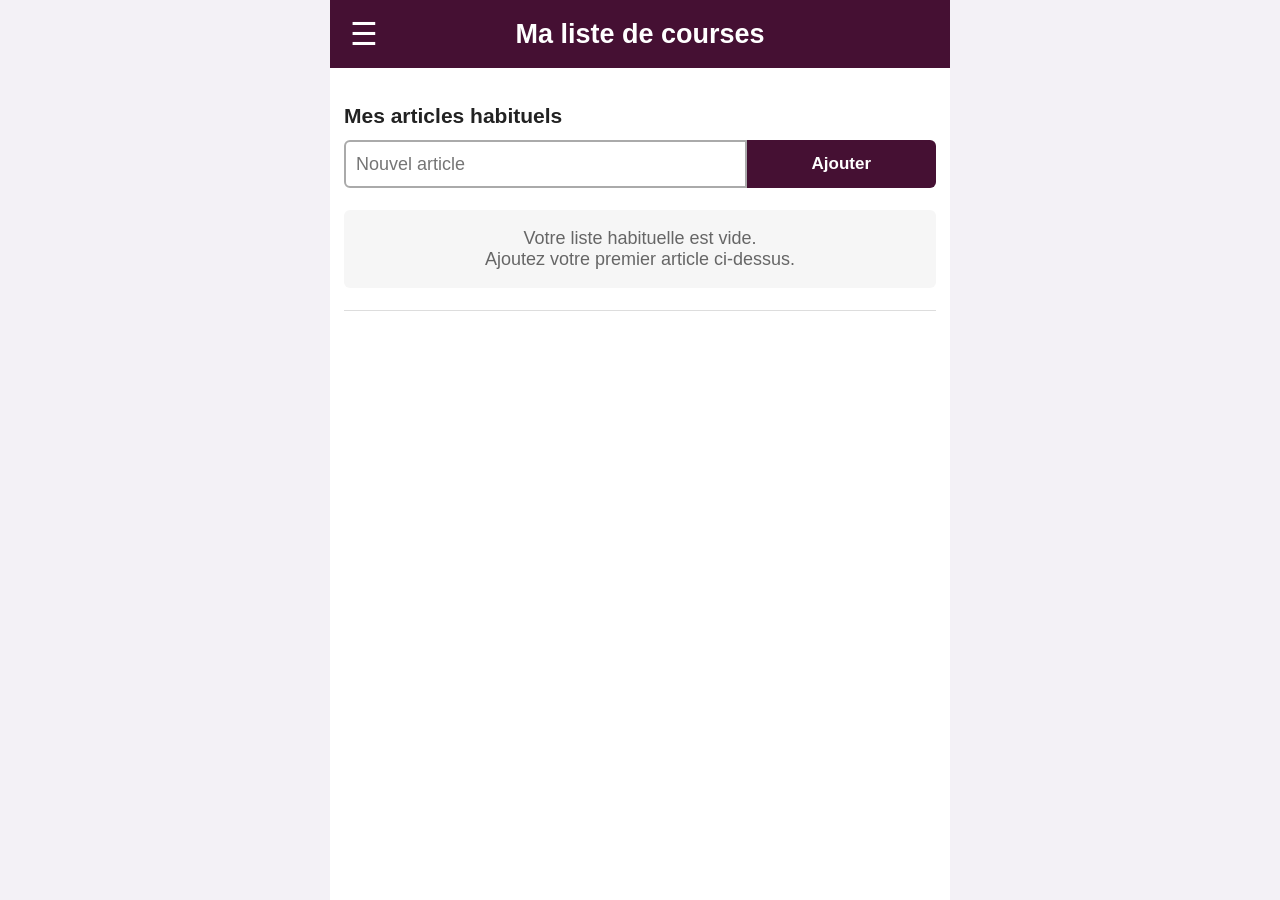
==== index.html @ 74dc0806 "Ajoute l'import des anciens tickets JSON" ====
<!doctype html>
<html lang="fr" manifest="offline.appcache">
<head>
  <meta charset="utf-8">
  <meta name="viewport" content="width=device-width, initial-scale=1, maximum-scale=1">
  <meta name="theme-color" content="#300A24">
  <title>Ma liste de courses</title>
  <link rel="manifest" href="manifest.json">
  <link rel="icon" type="image/png" href="icons/icon-512.png">
  <link rel="apple-touch-icon" href="icons/icon-512.png">
  <link rel="stylesheet" href="style.css?v=14">
</head>
<body>
<div class="app">
  <header class="app-header">
    <button type="button" id="optionsButton" class="menu-button" aria-label="Options" title="Options">☰</button>
    <div class="header-title">
      <h1>Ma liste de courses</h1>
      <p class="status" id="status"></p>
    </div>
    <div class="header-spacer" aria-hidden="true"></div>

    <div id="optionsPanel" class="options-panel">
      <button type="button" id="newTrip" class="strong-action">Nouvelle liste de courses</button>
      <button type="button" id="saveTrip" class="secondary">Enregistrer cette course</button>
      <a class="button-link secondary" href="historique.html">Historique des prix</a>
      <button type="button" id="backupData" class="secondary">Sauvegarder mes données</button>
      <label class="button-link secondary file-label" for="restoreFile">Restaurer une sauvegarde</label>
      <input id="restoreFile" class="file-input" type="file" accept="application/json,.json">
    </div>
  </header>

  <main>
    <section id="currentTripSection" class="current-trip-section">
      <div class="section-title-row">
        <span id="tripCount" class="trip-count"></span>
      </div>
      <div id="tripEmpty" class="empty compact-empty"></div>
      <ul id="tripList" class="list trip-list"></ul>
      <section class="total-box trip-total-box">
        <span>Total acheté</span>
        <strong id="total">0,00 €</strong>
      </section>
    </section>

    <section class="catalog-section">
      <h2>Mes articles habituels</h2>
      <form id="addForm" class="add-form">
        <div class="add-row">
          <input id="newName" type="text" autocomplete="off" maxlength="60" placeholder="Nouvel article">
          <button type="submit" class="primary">Ajouter</button>
        </div>
      </form>

      <div id="emptyMessage" class="empty">Votre liste habituelle est vide.<br>Ajoutez votre premier article ci-dessus.</div>
      <ul id="list" class="list catalog-list"></ul>
    </section>
  </main>
</div>
<script src="app.js?v=12"></script>
</body>
</html>
---- style.css ----
* { box-sizing: border-box; }
html, body { margin: 0; padding: 0; background: #f3f1f6; color: #222; font-family: Arial, Helvetica, sans-serif; font-size: 18px; }
body { min-height: 100vh; }
.app { width: 100%; max-width: 620px; margin: 0 auto; background: #fff; min-height: 100vh; }
.app-header { position: relative; background: #451033; color: #fff; padding: 12px 10px; display: flex; align-items: center; }
.header-title { flex: 1; min-width: 0; text-align: center; }
.header-spacer, .menu-button, .back-button { width: 48px; flex: 0 0 48px; }
h1 { margin: 0; font-size: 27px; }
.status { margin: 5px 0 0; font-size: 13px; opacity: .9; }
.menu-button { min-height: 44px; padding: 0; border: 0; border-radius: 6px; background: transparent; color: #fff; font-size: 31px; font-weight: normal; line-height: 1; }
.back-button { color: #fff; text-decoration: none; font-size: 44px; line-height: 44px; text-align: center; }
main { padding: 14px; }
label { display: block; font-weight: bold; margin-bottom: 7px; }
.add-row { display: table; width: 100%; }
.add-row input, .add-row button { display: table-cell; vertical-align: middle; }
.add-row input { width: 68%; height: 48px; border: 2px solid #aaa; border-radius: 6px 0 0 6px; padding: 8px 10px; font-size: 18px; }
button, .button-link { min-height: 48px; border: 0; border-radius: 6px; padding: 8px 13px; font-size: 17px; font-weight: bold; cursor: pointer; }
.primary { width: 32%; background: #451033; color: #fff; border-radius: 0 6px 6px 0; }
.column-help { display: none; justify-content: flex-end; gap: 24px; margin: 15px 45px -12px 0; color: #777; font-size: 12px; }
.list { list-style: none; padding: 0; margin: 18px 0; border-top: 1px solid #ddd; }
.item { display: flex; align-items: center; width: 100%; padding: 8px 0; border-bottom: 1px solid #ddd; min-width: 0; }
.drag-handle { width: 30px; flex: 0 0 30px; min-height: 42px; display: flex; align-items: center; justify-content: center; color: #777; font-size: 25px; line-height: 1; cursor: move; -webkit-user-select: none; user-select: none; }
.catalog-item.dragging { opacity: .55; background: #f3e9ef; }
.item-check { width: 38px; flex: 0 0 38px; }
.item-check input { width: 25px; height: 25px; accent-color: #6E4857; }
.item-name { flex: 1 1 auto; min-width: 62px; padding: 0 5px 0 0; font-size: 18px; word-break: break-word; }
.item.checked .item-name { text-decoration: line-through; color: #777; }
.item-quantity { width: 82px; flex: 0 0 82px; display: flex; align-items: center; }
.quantity { width: 48px; height: 40px; padding: 4px; text-align: right; border: 1px solid #aaa; border-radius: 5px 0 0 5px; font-size: 16px; }
.unit { width: 34px; height: 40px; padding: 1px; border: 1px solid #aaa; border-left: 0; border-radius: 0 5px 5px 0; background: #fff; font-size: 14px; }
.item-price { width: 103px; flex: 0 0 103px; display: flex; align-items: center; }
.price { width: 64px; height: 40px; padding: 4px; text-align: right; border: 1px solid #aaa; border-radius: 5px; font-size: 16px; }
.price-unit { width: 38px; margin-left: 3px; font-size: 13px; white-space: nowrap; }
.empty { margin: 22px 0; padding: 18px 10px; text-align: center; color: #666; background: #f6f6f6; border-radius: 6px; }
.total-box { display: table; width: 100%; margin-top: 16px; padding: 15px 12px; background: #f3eaf0; border: 2px solid #451033; border-radius: 7px; font-size: 23px; }
.total-box span, .total-box strong { display: table-cell; }
.total-box strong { text-align: right; }
.options-panel { display: none; position: absolute; top: 68px; right: 14px; z-index: 1000; width: 280px; max-width: calc(100% - 28px); padding: 10px; background: white; border: 1px solid #ccc; border-radius: 6px; box-shadow: 0 4px 14px rgba(0, 0, 0, 0.18); }
.options-panel.open { display: block; }
.options-panel button, .options-panel .button-link { display: block; width: 100%; margin-bottom: 9px; text-align: center; text-decoration: none; }
.secondary { background: #ddd; color: #222; }
.strong-action { background: #451033; color: #fff; }
.danger { background: #8a1f1f; color: #fff; }
.file-input { display: none; }
.file-label { line-height: 32px; }
.history-section { margin-bottom: 24px; }
.history-section h2 { margin: 8px 0 12px; font-size: 21px; }
.product-select { width: 100%; min-height: 46px; padding: 7px; border: 1px solid #aaa; border-radius: 6px; background: #fff; font-size: 17px; }
.chart-box { margin-top: 12px; padding: 8px 4px; border: 1px solid #ddd; border-radius: 6px; overflow: hidden; }
.chart-box svg { display: block; width: 100%; height: auto; }
.axis { stroke: #999; stroke-width: 1; }
.chart-line { fill: none; stroke: #451033; stroke-width: 4; stroke-linejoin: round; stroke-linecap: round; }
.chart-point { fill: #451033; }
.chart-label, .chart-year { fill: #555; font-size: 12px; }
.price-details { margin-top: 8px; }
.price-details div { display: flex; justify-content: space-between; gap: 10px; padding: 7px 2px; border-bottom: 1px solid #eee; font-size: 15px; }
.trip-card { margin-bottom: 12px; border: 1px solid #ddd; border-radius: 6px; overflow: hidden; }
.trip-head { display: flex; justify-content: space-between; padding: 10px; background: #f3eaf0; }
.trip-items { list-style: none; margin: 0; padding: 5px 10px; }
.trip-items li { display: flex; justify-content: space-between; gap: 8px; padding: 6px 0; border-bottom: 1px solid #eee; font-size: 15px; }
.trip-items li:last-child { border-bottom: 0; }

@media (max-width: 430px) {
  html, body { font-size: 16px; }
  h1 { font-size: 22px; }
  main { padding: 9px; }
  .header-spacer, .menu-button, .back-button { width: 42px; flex-basis: 42px; }
  .item { padding: 7px 0; }
  .drag-handle { width: 25px; flex-basis: 25px; font-size: 23px; }
  .item-check { width: 32px; flex-basis: 32px; }
  .item-check input { width: 23px; height: 23px; }
  .item-name { font-size: 16px; }
  .item-quantity { width: 70px; flex-basis: 70px; }
  .quantity { width: 40px; font-size: 15px; }
  .unit { width: 30px; font-size: 13px; }
  .item-price { width: 91px; flex-basis: 91px; }
  .price { width: 57px; font-size: 15px; }
  .price-unit { width: 31px; font-size: 11px; }  
  .column-help { display: none !important; }
}

@media (max-width: 350px) {
  .drag-handle { width: 22px; flex-basis: 22px; font-size: 21px; }
  .item-check { width: 29px; flex-basis: 29px; }
  .item-name { font-size: 15px; }
  .item-quantity { width: 64px; flex-basis: 64px; }
  .quantity { width: 36px; }
  .unit { width: 28px; }
  .item-price { width: 84px; flex-basis: 84px; }
  .price { width: 52px; }
  .price-unit { width: 29px; font-size: 10px; }
}

/* =========================================================
   V2 - Catalogue habituel + course en cours
   ========================================================= */
.app-header .header-title { order: 2; }
.app-header .menu-button { order: 1; }
.app-header .header-spacer { order: 3; }
main h2 { margin: 4px 0 12px; font-size: 21px; color: #222; }
.current-trip-section { padding-bottom: 18px; border-bottom: 2px solid #e5e1eb; }
.catalog-section { padding-top: 18px; }
.section-title-row { display: flex; align-items: baseline; justify-content: space-between; gap: 10px; }
.trip-count { color: #666; font-size: 13px; white-space: nowrap; }
.compact-empty { margin: 8px 0 12px; padding: 12px 8px; font-size: 15px; }
.trip-list { margin-top: 8px; }
.trip-total-box { margin-top: 10px; }
.catalog-help { margin: 12px 0 6px; color: #777; font-size: 12px; text-align: center; }
.course-select { width: 38px; flex: 0 0 38px; text-align: center; }
.select-course { width: 34px; min-width: 34px; min-height: 40px; padding: 0; background: transparent; color: #451033; font-size: 28px; line-height: 1; }
.catalog-item.selected { background: #f7f4fb; }
.catalog-price-summary { width: 105px; flex: 0 0 105px; padding-right: 4px; text-align: right; font-size: 13px; line-height: 1.35; color: #666; }
.catalog-price-summary strong { color: #222; font-weight: normal; }
.trip-item .item-check { margin-left: 4px; }
.trip-item .item-name { padding-left: 2px; }
.options-panel { top: 68px; right: 14px; }

@media (max-width: 430px) {
  main h2 { font-size: 19px; }
  .catalog-price-summary { width: 88px; flex-basis: 88px; font-size: 11px; }
  .course-select { width: 32px; flex-basis: 32px; }
  .select-course { width: 30px; min-width: 30px; font-size: 25px; }
  .trip-item .item-check { width: 31px; flex-basis: 31px; }
}

@media (max-width: 350px) {
  .catalog-price-summary { width: 76px; flex-basis: 76px; font-size: 10px; }
  .course-select { width: 29px; flex-basis: 29px; }
  .trip-item .item-quantity { width: 64px; flex-basis: 64px; }
  .trip-item .item-price { width: 84px; flex-basis: 84px; }
}

/* V2 - interface épurée / aubergine Ubuntu */
.status:empty { display: none; }
.compact-empty:empty { display: none !important; }
.course-select button { color: #451033; }
.catalog-item.selected .select-course { color: #451033; }

/* Déplacement tactile du catalogue - compatible anciens Android */
.drag-handle { -webkit-touch-callout: none; touch-action: none; }
.drag-placeholder { min-height: 42px; border: 2px dashed #b8a7b0; background: #faf6f8; }
.touch-drag-ghost { position: fixed; z-index: 5000; margin: 0; opacity: .92; background: #fff; border: 1px solid #cbbdc4; box-shadow: 0 5px 16px rgba(0,0,0,.22); pointer-events: none; }
.touch-drag-ghost .select-course { pointer-events: none; }
.catalog-reordering { -webkit-user-select: none; user-select: none; }

/* Menu d'action après appui long sur un article */
.article-menu-overlay {
  position: absolute;
  z-index: 9999;
  left: 0;
  top: 0;
  right: 0;
  height: 100%;

  display: block;
  padding: 80px 20px 20px;

  background: rgba(0, 0, 0, 0.35);
}

.article-menu {
  width: 100%;
  max-width: 320px;
  margin: 0 auto;
  overflow: hidden;

  background: white;
  border-radius: 10px;
  box-shadow: 0 4px 18px rgba(0, 0, 0, 0.30);
}

.article-menu-title {
  padding: 16px;
  font-weight: bold;
  text-align: center;
  color: #300A24;
  border-bottom: 1px solid #ddd;
}

.article-menu button {
  display: block;
  width: 100%;

  padding: 15px;
  border: 0;
  border-bottom: 1px solid #ddd;

  background: white;
  font-size: 16px;
  text-align: left;
}

.article-menu button:last-child {
  border-bottom: 0;
}

/* Nouvel article : sticky compatible ancien Android */
.add-form.is-sticky {
  position: fixed;
  z-index: 900;
  top: 0;
  background: #fff;
}

/* Courses enregistrées repliables */
.trip-card .trip-head {
  width: 100%;
  min-height: 48px;
  padding: 10px;

  display: flex;
  align-items: center;
  justify-content: space-between;

  border: 0;
  border-radius: 0;
  background: #f3eaf0;
  color: #222;
  text-align: left;
  font-size: 16px;
}

.trip-head-right {
  display: flex;
  align-items: center;
  gap: 12px;
}

.trip-arrow {
  width: 20px;
  text-align: center;
  color: #451033;
}

.trip-card .trip-items {
  display: none;
}

/* Import d'un ancien ticket */
.old-ticket-button {
  width: 100%;
}
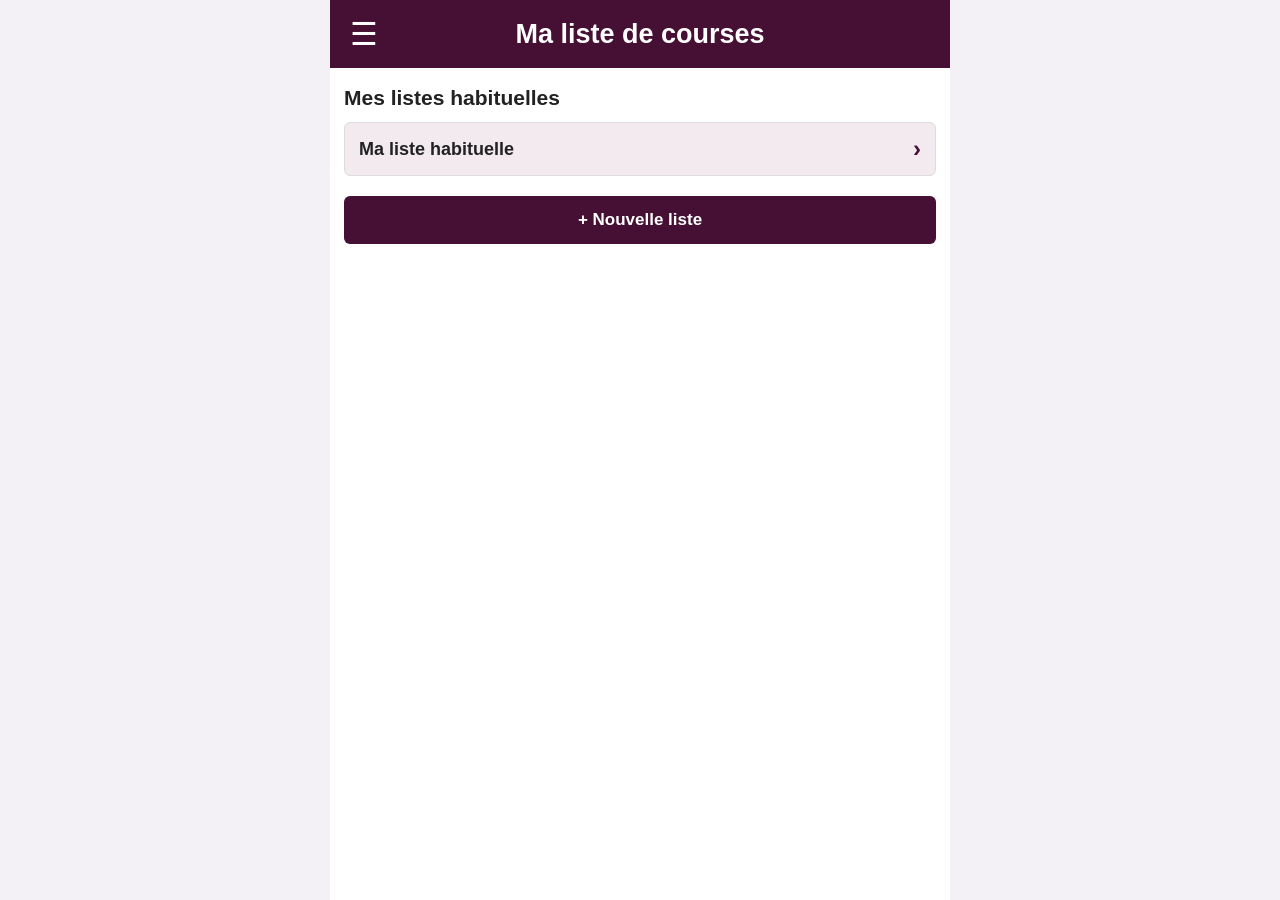
==== commit 5fdf417c: "Ajoute plusieurs listes habituelles" ====
--- a/index.html
+++ b/index.html
@@ -8,7 +8,7 @@
   <link rel="manifest" href="manifest.json">
   <link rel="icon" type="image/png" href="icons/icon-512.png">
   <link rel="apple-touch-icon" href="icons/icon-512.png">
-  <link rel="stylesheet" href="style.css?v=14">
+  <link rel="stylesheet" href="style.css?v=16">
 </head>
 <body>
 <div class="app">
@@ -31,6 +31,24 @@
   </header>
 
   <main>
+
+    <section id="listsSection" class="lists-section">
+      <h2>Mes listes habituelles</h2>
+
+      <div id="habitualLists" class="habitual-lists"></div>
+
+      <button type="button" id="newHabitualList" class="strong-action habitual-list-add">
+        + Nouvelle liste
+      </button>
+    </section>
+
+    <section id="activeListHeader" class="active-list-header">
+      <button type="button" id="backToLists" class="back-to-lists">
+        ‹ Mes listes habituelles
+      </button>
+      <h2 id="activeListName"></h2>
+    </section>
+
     <section id="currentTripSection" class="current-trip-section">
       <div class="section-title-row">
         <span id="tripCount" class="trip-count"></span>
@@ -43,7 +61,7 @@
       </section>
     </section>
 
-    <section class="catalog-section">
+    <section id="catalogSection" class="catalog-section">
       <h2>Mes articles habituels</h2>
       <form id="addForm" class="add-form">
         <div class="add-row">
@@ -57,6 +75,6 @@
     </section>
   </main>
 </div>
-<script src="app.js?v=12"></script>
+<script src="app.js?v=16"></script>
 </body>
 </html>
--- a/style.css
+++ b/style.css
@@ -239,4 +239,67 @@
 /* Import d'un ancien ticket */
 .old-ticket-button {
   width: 100%;
+}
+
+/* =========================================================
+   Plusieurs listes habituelles
+   ========================================================= */
+
+.lists-section {
+  display: none;
+}
+
+.habitual-lists {
+  margin: 12px 0;
+}
+
+.habitual-list-button {
+  display: flex;
+  align-items: center;
+  justify-content: space-between;
+
+  width: 100%;
+  min-height: 54px;
+  margin-bottom: 10px;
+  padding: 10px 14px;
+
+  border: 1px solid #ddd;
+  border-radius: 6px;
+
+  background: #f3eaf0;
+  color: #222;
+
+  text-align: left;
+  font-size: 18px;
+}
+
+.habitual-list-arrow {
+  margin-left: 12px;
+  color: #451033;
+  font-size: 24px;
+}
+
+.habitual-list-add {
+  width: 100%;
+  margin-top: 8px;
+}
+
+/* En-tête d'une liste habituelle */
+.active-list-header {
+  display: none;
+  margin-bottom: 12px;
+}
+
+.back-to-lists {
+  border: 0;
+  padding: 6px 0;
+  background: transparent;
+  color: #451033;
+  font-size: 15px;
+  font-weight: bold;
+  text-align: left;
+}
+
+.active-list-header h2 {
+  margin: 6px 0 0;
 }
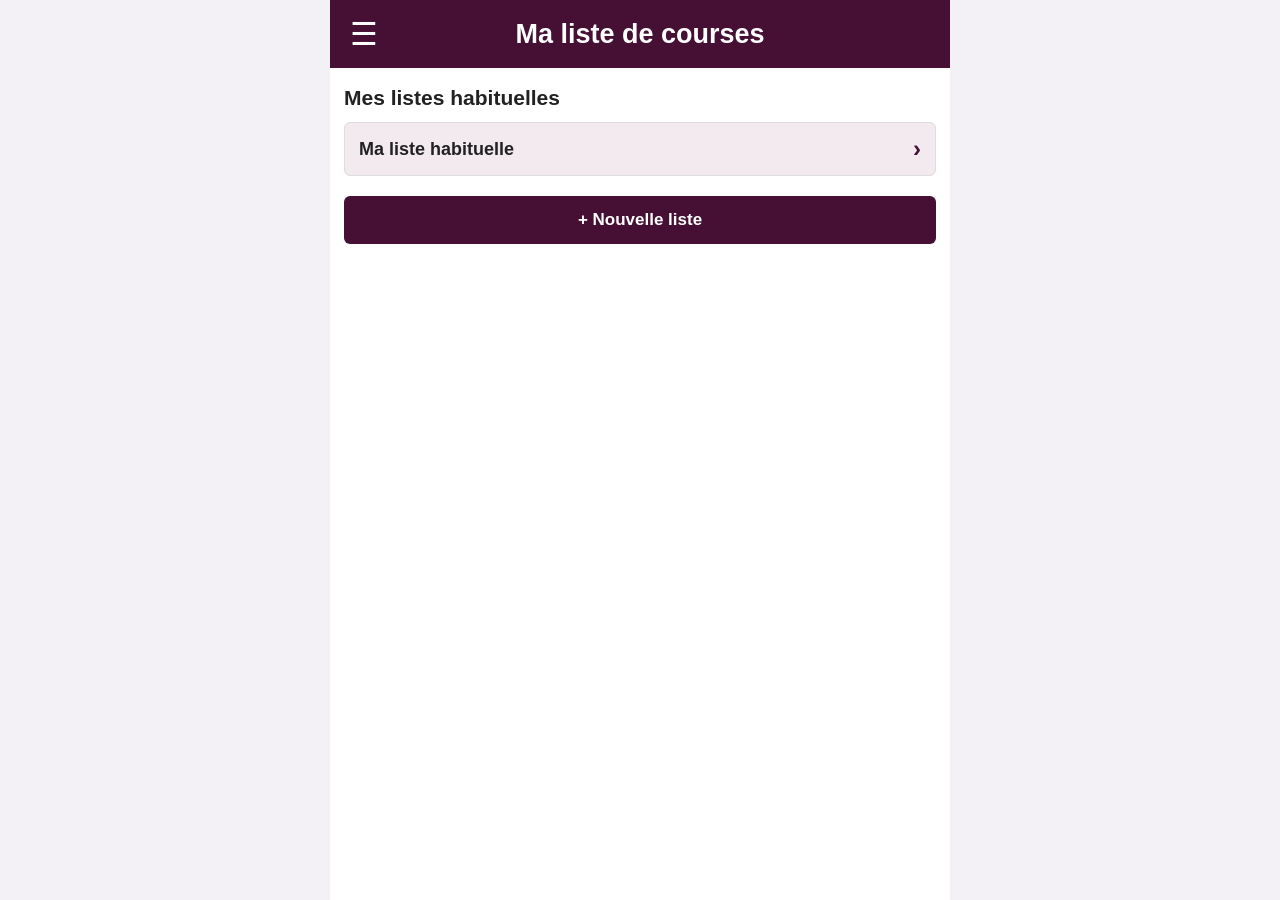
==== commit a9b73530: "Mise à jour avec rectif de  Restaurer une sauvegarde dans index et style" ====
--- a/index.html
+++ b/index.html
@@ -8,7 +8,7 @@
   <link rel="manifest" href="manifest.json">
   <link rel="icon" type="image/png" href="icons/icon-512.png">
   <link rel="apple-touch-icon" href="icons/icon-512.png">
-  <link rel="stylesheet" href="style.css?v=16">
+  <link rel="stylesheet" href="style.css?v=17">
 </head>
 <body>
 <div class="app">
--- a/style.css
+++ b/style.css
@@ -41,7 +41,12 @@
 .secondary { background: #ddd; color: #222; }
 .strong-action { background: #451033; color: #fff; }
 .danger { background: #8a1f1f; color: #fff; }
-.file-input { display: none; }
+.file-input { 
+  position: absolute;
+  width: 1px;
+  height: 1px;
+  opacity: 0;
+  overflow: hidden; }
 .file-label { line-height: 32px; }
 .history-section { margin-bottom: 24px; }
 .history-section h2 { margin: 8px 0 12px; font-size: 21px; }
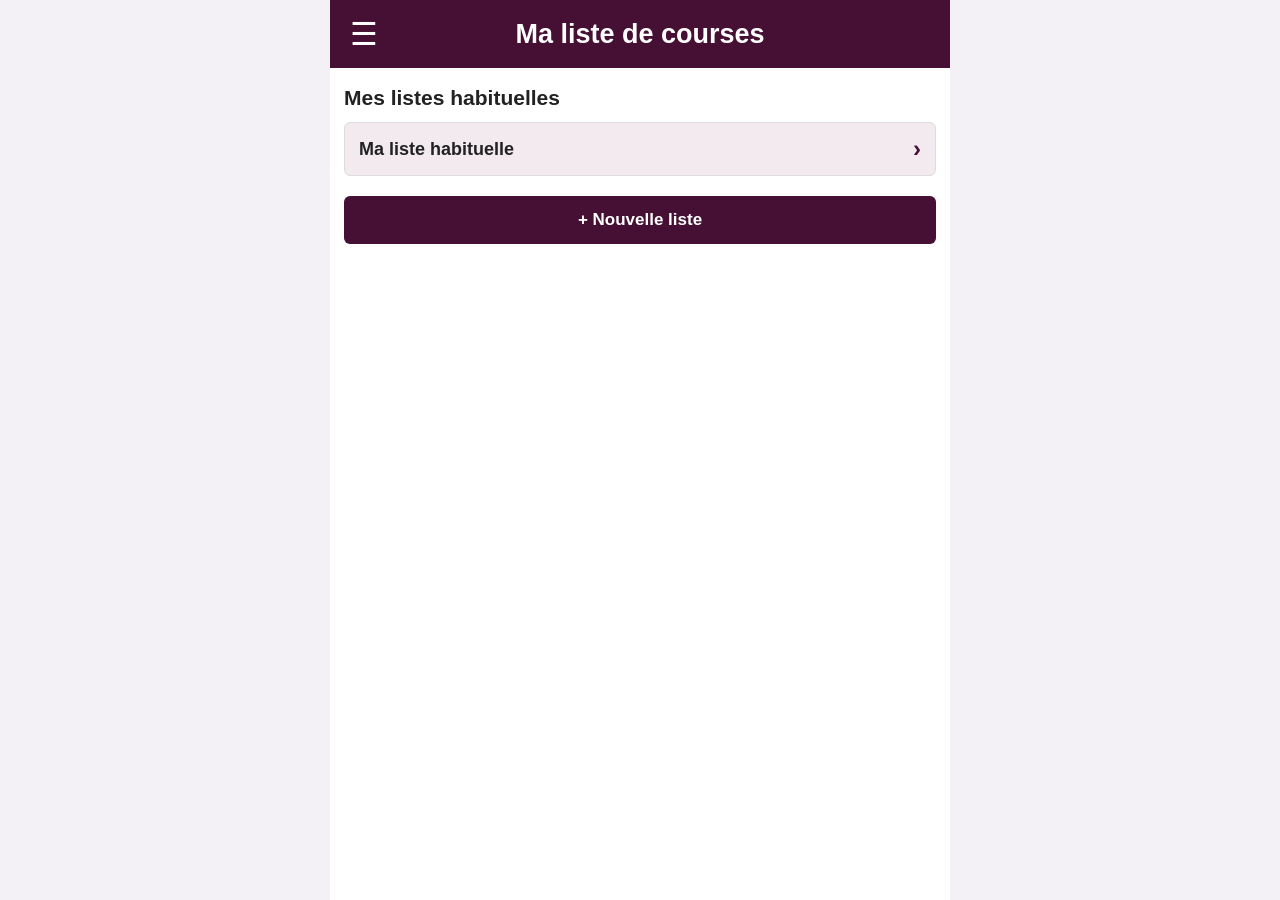
==== commit 16bc0d60: "Diagnostic du bouton de restauration" ====
--- a/index.html
+++ b/index.html
@@ -25,7 +25,9 @@
       <button type="button" id="saveTrip" class="secondary">Enregistrer cette course</button>
       <a class="button-link secondary" href="historique.html">Historique des prix</a>
       <button type="button" id="backupData" class="secondary">Sauvegarder mes données</button>
-      <label class="button-link secondary file-label" for="restoreFile">Restaurer une sauvegarde</label>
+      <button type="button" class="secondary" id="restoreButton">
+        Restaurer une sauvegarde
+      </button>
       <input id="restoreFile" class="file-input" type="file" accept="application/json,.json">
     </div>
   </header>
@@ -75,6 +77,6 @@
     </section>
   </main>
 </div>
-<script src="app.js?v=16"></script>
+<script src="app.js?v=18"></script>
 </body>
 </html>
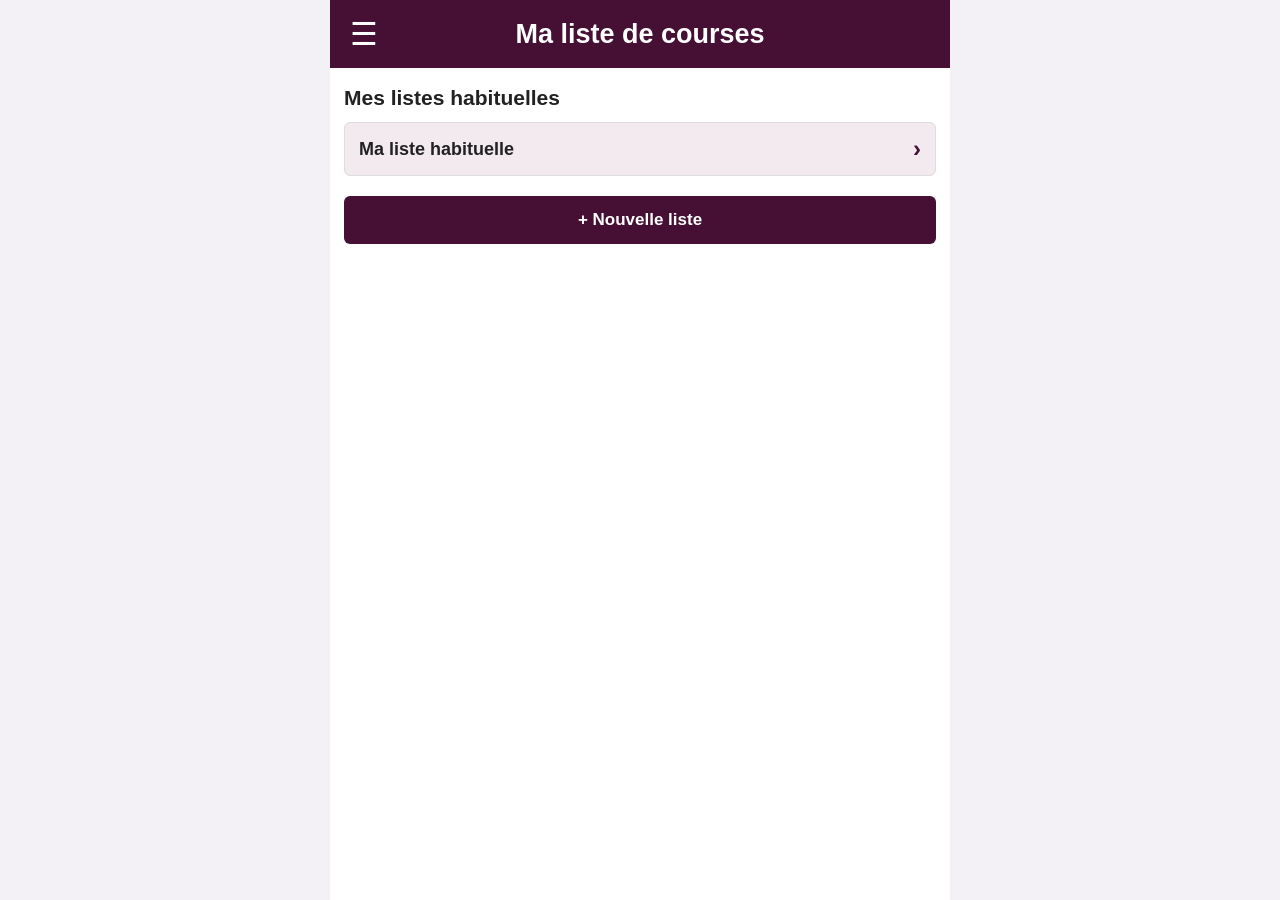
==== commit f076befe: "Finalisation de la restauration des sauvegardes" ====
--- a/index.html
+++ b/index.html
@@ -8,7 +8,7 @@
   <link rel="manifest" href="manifest.json">
   <link rel="icon" type="image/png" href="icons/icon-512.png">
   <link rel="apple-touch-icon" href="icons/icon-512.png">
-  <link rel="stylesheet" href="style.css?v=17">
+  <link rel="stylesheet" href="style.css?v=18">
 </head>
 <body>
 <div class="app">
@@ -77,6 +77,6 @@
     </section>
   </main>
 </div>
-<script src="app.js?v=18"></script>
+<script src="app.js?v=19"></script>
 </body>
 </html>
--- a/style.css
+++ b/style.css
@@ -46,7 +46,8 @@
   width: 1px;
   height: 1px;
   opacity: 0;
-  overflow: hidden; }
+  overflow: hidden;
+}
 .file-label { line-height: 32px; }
 .history-section { margin-bottom: 24px; }
 .history-section h2 { margin: 8px 0 12px; font-size: 21px; }
